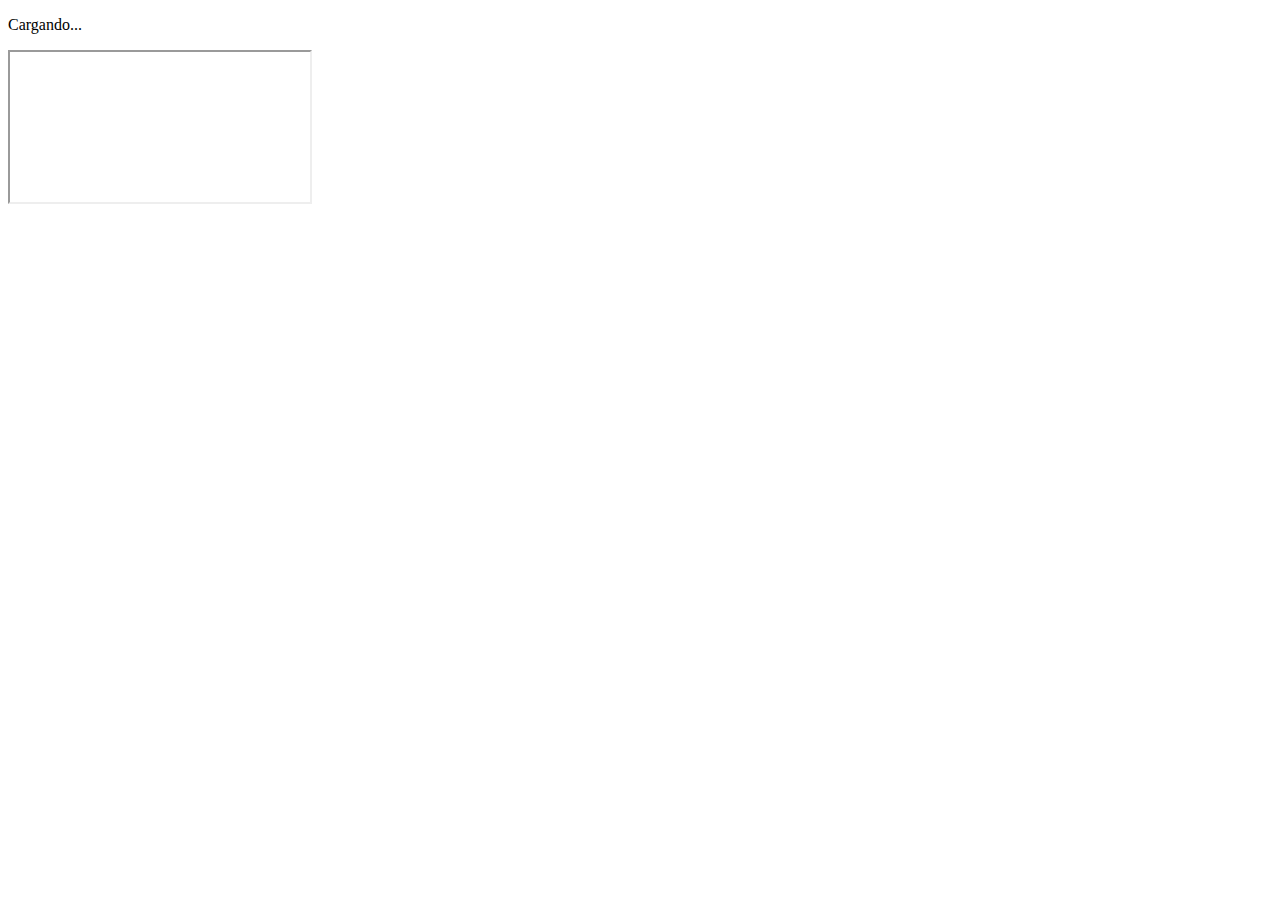
==== index.html @ 823d6972 "cambio de tipografia" ====
<!DOCTYPE html>
<html lang="es">
<head>
    <meta charset="UTF-8">
    <meta name="viewport" content="width=device-width, initial-scale=1.0">
    <link rel="preconnect" href="https://fonts.googleapis.com">
    <link rel="preconnect" href="https://fonts.gstatic.com" crossorigin>
    <link href="https://fonts.googleapis.com/css2?family=Dancing+Script:wght@400..700&family=Lobster&family=Playwrite+IN:wght@100..400&display=swap" rel="stylesheet">
    <link rel="stylesheet" href="index_style.css">
    <title>Galería en Pareja - Carrusel Infinito</title>
</head>
<body>
    <div class="center_view"></div>

    <div class="loader">
        <p>Cargando...</p>
        <iframe 
            class="spotify_player"
            src="" 
            allow="autoplay; clipboard-write; encrypted-media; fullscreen; picture-in-picture">
        </iframe>
        <button class="startBtn" style="display: none;">Iniciar</button>
    </div>
</body>
<script src="index_code.js"></script>
</html>
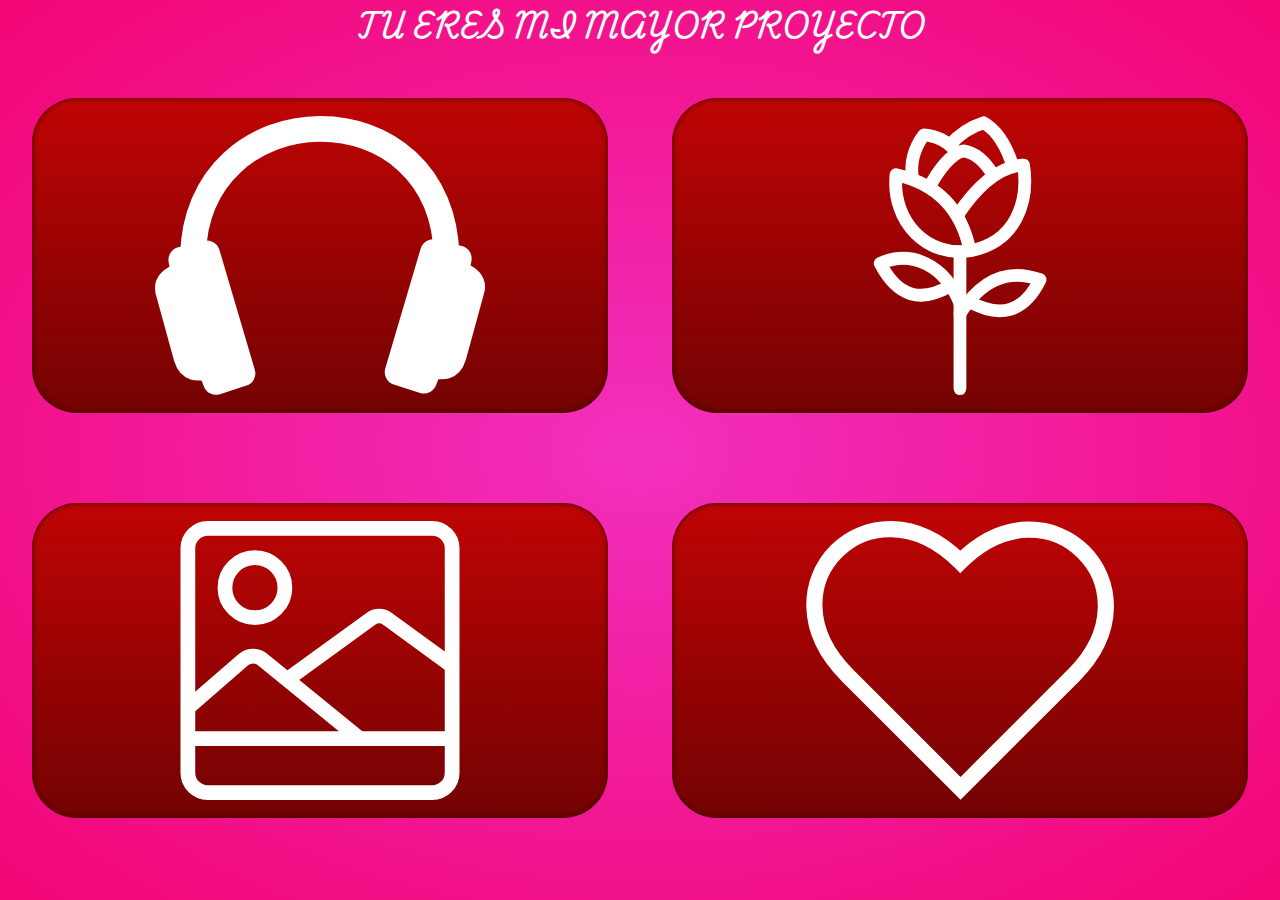
==== commit 9c4cc988: "se agruparon todos los proyectos que le he echo a mi novia en uno solo esto con el fin de darle un d" ====
--- a/index.html
+++ b/index.html
@@ -1,26 +1,62 @@
 <!DOCTYPE html>
-<html lang="es">
+<html lang="en">
 <head>
     <meta charset="UTF-8">
     <meta name="viewport" content="width=device-width, initial-scale=1.0">
-    <link rel="preconnect" href="https://fonts.googleapis.com">
-    <link rel="preconnect" href="https://fonts.gstatic.com" crossorigin>
-    <link href="https://fonts.googleapis.com/css2?family=Dancing+Script:wght@400..700&family=Lobster&family=Playwrite+IN:wght@100..400&display=swap" rel="stylesheet">
-    <link rel="stylesheet" href="index_style.css">
-    <title>Galería en Pareja - Carrusel Infinito</title>
+    <link rel="stylesheet" href="global.css">
+    <link rel="stylesheet" href="style.css">
+    <title>TEAMO</title>
 </head>
 <body>
-    <div class="center_view"></div>
-
-    <div class="loader">
-        <p>Cargando...</p>
-        <iframe 
-            class="spotify_player"
-            src="" 
-            allow="autoplay; clipboard-write; encrypted-media; fullscreen; picture-in-picture">
-        </iframe>
-        <button class="startBtn" style="display: none;">Iniciar</button>
-    </div>
+    <header>
+        <h1>TU ERES MI MAYOR PROYECTO</h1>
+    </header>
+    <main>
+        <div id="canciones_dedicadas" class="objeto_enlace">
+            <svg id="Capa_1" data-name="Capa 1" xmlns="http://www.w3.org/2000/svg" viewBox="0 0 38.47 32.52">
+                <defs>
+                    <style>.cls-1{fill:#fff;}.cls-1,.cls-2{stroke:#fff;stroke-linejoin:round;stroke-width:3px;}.cls-2{fill:none;}</style>
+                </defs>
+                <path class="cls-1" d="M6.49,20.15l-3,.74L3.8,22.7c-1.61.35-2.13,1.06-1.76,2.09l2.06,7.5c.37,1.22,1.21,1.48,2.64.84l.79,2,3.09-1Z" transform="translate(-0.42 -4.13)"/>
+                <path class="cls-1" d="M32.83,20l3,.74-.32,1.81c1.6.35,2.13,1.07,1.76,2.09l-2.06,7.5c-.37,1.23-1.21,1.48-2.65.84l-.78,2L28.7,34Z" transform="translate(-0.42 -4.13)"/>
+                <path class="cls-2" d="M34.41,20.92c0-20.6-29.57-20.17-29.57,0" transform="translate(-0.42 -4.13)"/></svg>
+        </div>
+        <div id="flores_amarillas" class="objeto_enlace">
+            <svg id="Capa_1" data-name="Capa 1" xmlns="http://www.w3.org/2000/svg" viewBox="0 0 27.07 43.68">
+                <defs>
+                    <style>.cls-3,.cls-4{fill:none;stroke:#fff;stroke-linejoin:round;stroke-width:2px;}.cls-4{stroke-linecap:round;}</style>
+                </defs>
+                <path class="cls-3" d="M18.24,5a11.72,11.72,0,0,1,5.21-3.42c2.35,1.34,3.7,3.9,4.63,7" transform="translate(-6.22 -0.53)"/>
+                <path class="cls-3" d="M19.27,16.21c3.38-5.09,6.85-7.83,10.43-8,.86,5.49-1,12.06-8.47,13.44" transform="translate(-6.22 -0.53)"/>
+                <path class="cls-3" d="M9.74,9.72c-.72,7.46,5,13,11.58,11.91C20,15.1,16.14,11.11,9.74,9.72Z" transform="translate(-6.22 -0.53)"/>
+                <path class="cls-3" d="M12.32,10.47a9.3,9.3,0,0,1,1.79-7,7.17,7.17,0,0,1,5.16,2.78" transform="translate(-6.22 -0.53)"/>
+                <path class="cls-3" d="M14.92,11.74C16.4,8.93,18.46,6.32,20.24,6c2,.24,3.52,1.78,4.8,3.91" transform="translate(-6.22 -0.53)"/>
+                <line class="cls-4" x1="13.53" y1="21.23" x2="13.53" y2="42.68"/>
+                <path class="cls-4" d="M18.26,27.11c-4.61,2.7-8.23,1.82-11-3.51,4.89-2.12,10.05.14,12.54,6.35" transform="translate(-6.22 -0.53)"/>
+                <path class="cls-4" d="M19.76,31.47c3.14-4.95,7.15-7.22,12.53-5.32-2.51,5.12-6.26,6.12-11.12,3.42" transform="translate(-6.22 -0.53)"/>
+            </svg>
+        </div>
+        <div id="galeria_en_pareja" class="objeto_enlace">
+            <svg id="Capa_1" data-name="Capa 1" xmlns="http://www.w3.org/2000/svg" viewBox="0 0 37.86 37.86">
+                <defs>
+                    <style>.cls-5{fill:none;stroke:#fff;stroke-miterlimit:10;stroke-width:2px;}</style>
+                </defs>
+                <rect class="cls-5" x="1" y="1" width="35.86" height="35.86" rx="2.7"/>
+                <circle class="cls-5" cx="10.1" cy="9.05" r="4.07"/>
+                <path class="cls-5" d="M37.39,23.21l-8.77-6.4a1.92,1.92,0,0,0-2.26,0l-11.1,8.07" transform="translate(-0.53 -3.53)"/>
+                <path class="cls-5" d="M1.53,28.88l7.56-6.55a2,2,0,0,1,2.59,0L24.82,33.05" transform="translate(-0.53 -3.53)"/>
+                <line class="cls-5" x1="1" y1="29.52" x2="36.86" y2="29.52"/>
+            </svg>
+        </div>
+        <div id="recuerdos_lindos" class="objeto_enlace">
+            <svg id="Capa_1" data-name="Capa 1" xmlns="http://www.w3.org/2000/svg" viewBox="0 0 38.07 34.51">
+                <defs>
+                    <style>.cls-6{fill:none;stroke:#fff;stroke-miterlimit:10;stroke-width:2px;}</style>
+                </defs>
+                <path class="cls-6" d="M33.56,25.09l-14,14-14-14C-5.58,14,8.45,0,19.53,11.07,30.49.11,44.52,14.13,33.56,25.09Z" transform="translate(-0.46 -6.02)"/>
+            </svg>
+        </div>
+    </main>
+    <script src="script.js"></script>
 </body>
-<script src="index_code.js"></script>
-</html>
+</html>--- a/global.css
+++ b/global.css
@@ -0,0 +1,29 @@
+:root{
+    --color-1: #F20574;
+    --color-2: #F20587;
+    --color-3: #F2059F;
+    --color-4: #F230BF;
+    --color-5: #260101;
+    --color-6: #D90416;
+    --color-7: #BF0404;
+    --color-8: #730202;
+    --color-9: #260101;
+    --color-10: #D9D9D9;
+    --color-11: #000000;
+    --color-12: #ffffff;
+}
+@font-face {
+    font-family: 'PlaywriteCU';
+    src: url("./font/Playwrite_CU/PlaywriteCU-Regular.ttf") format("truetype");
+    font-weight: normal;
+    font-style: normal;
+    font-display: swap;
+}
+*{
+    font-family: "PlaywriteCU", serif;
+    font-style: normal;
+    padding: 0%;
+    margin: 0%;
+    color: var(--text-color-12);
+    box-sizing: border-box;
+}--- a/style.css
+++ b/style.css
@@ -0,0 +1,45 @@
+body{
+    background: radial-gradient(var(--color-4), var(--color-1));
+    height: 100vh;
+    width: 100vw;
+    overflow: hidden;
+}
+body header{
+    height: min-content;
+    width: 100vw;
+    display: flex;
+    justify-content: center;
+    align-items: center;
+}
+body header h1{
+    color: var(--color-12);
+    height: 100%;
+    font-size: 1.5rem;
+    text-align: center;
+}
+body main{
+    height: 90vh;
+    width: 100%;
+    display: grid;
+    grid-template-columns: repeat(2, 1fr);
+    grid-template-rows: repeat(2, 1fr);
+    place-items: center;
+}
+body main .objeto_enlace{
+    border-radius: 5vh;
+    background: linear-gradient(var(--color-7), var(--color-8));
+    box-shadow: inset 0vh 0vh 5px var(--color-9);
+    height: 35vh;
+    width: 90%;
+    padding: 2vh;
+}
+body main .objeto_enlace svg{
+    height: 100%;
+    width: 100%;
+}
+
+@media (max-width: 1000px) {
+    body main{
+        height: 80vh;
+    }
+}